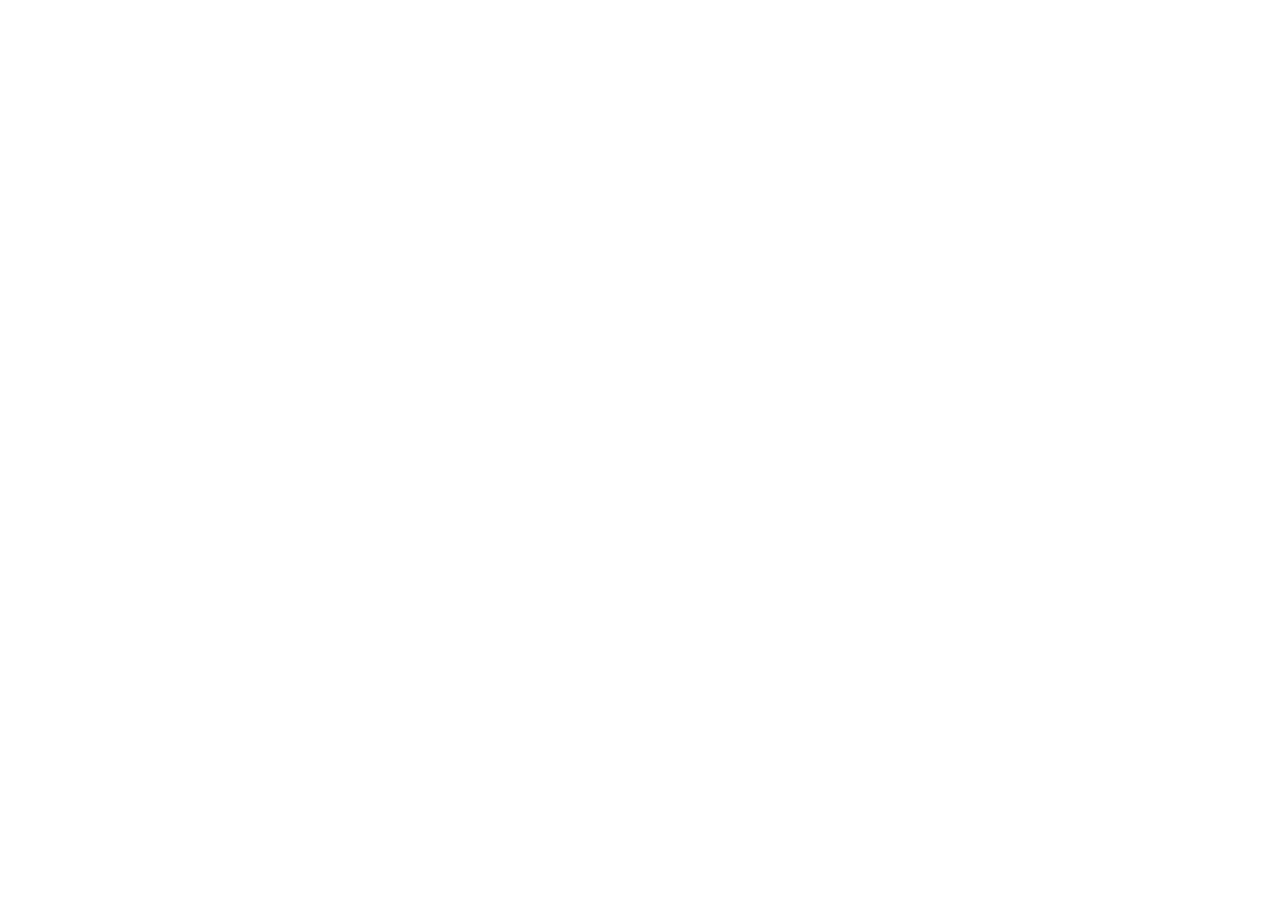
==== template/index.html @ ab95d5c9 "created folder structute" ====
<!DOCTYPE html>
<html lang="en">
<head>
    <meta charset="UTF-8">
    <meta name="viewport" content="width=device-width, initial-scale=1.0">
    <title>Tic Tac Toe</title>
    <link rel="stylesheet" href="/static/style.css">
    <script src="/static/script.js"></script>
</head>
<body>
    
</body>
</html>
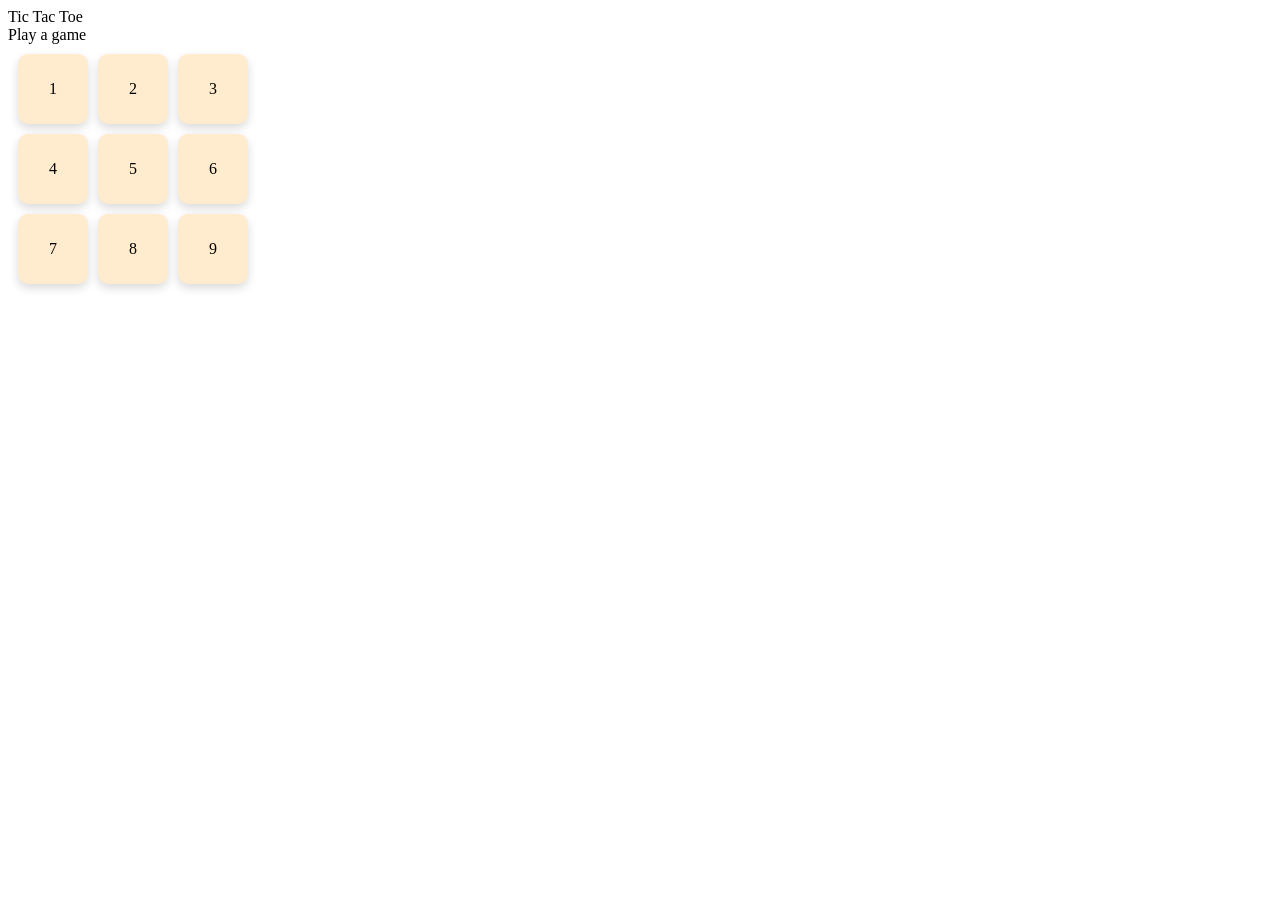
==== commit 1b8b492d: "add more code" ====
--- a/template/index.html
+++ b/template/index.html
@@ -4,10 +4,33 @@
     <meta charset="UTF-8">
     <meta name="viewport" content="width=device-width, initial-scale=1.0">
     <title>Tic Tac Toe</title>
+    <link rel="icon" href="/static/images/tic-tac-toe.png" type="image/png">
     <link rel="stylesheet" href="/static/style.css">
     <script src="/static/script.js"></script>
 </head>
 <body>
-    
+    <header>Tic Tac Toe</header>
+    <section>
+        <div>
+            Play a game
+            <table class = "board">
+                <tr>
+                    <td id = '1'>1</td>
+                    <td id = '2'>2</td>
+                    <td id = '3'>3</td>
+                </tr>
+                <tr>
+                    <td id = '4'>4</td>
+                    <td id = '5'>5</td>
+                    <td id = '6'>6</td>
+                </tr>
+                <tr>
+                    <td id = '7'>7</td>
+                    <td id = '8'>8</td>
+                    <td id = '9'>9</td>
+                </tr>
+            </table>
+        </div>
+    </section>
 </body>
 </html>
--- a/static/style.css
+++ b/static/style.css
@@ -0,0 +1,20 @@
+body{
+    /* background-color: #1E2D38 ; */
+}
+
+.board{
+    border-collapse: separate;
+    border-spacing: 10px;
+}
+
+td{
+    background-color: blanchedalmond;
+    padding: 10px;
+    border:  white;
+    height: 50px;
+    width: 50px;
+    border-radius: 10px;
+    align-items: center;
+    text-align: center;
+    box-shadow: 0px 4px 10px rgba(0, 0, 0, 0.15);
+}
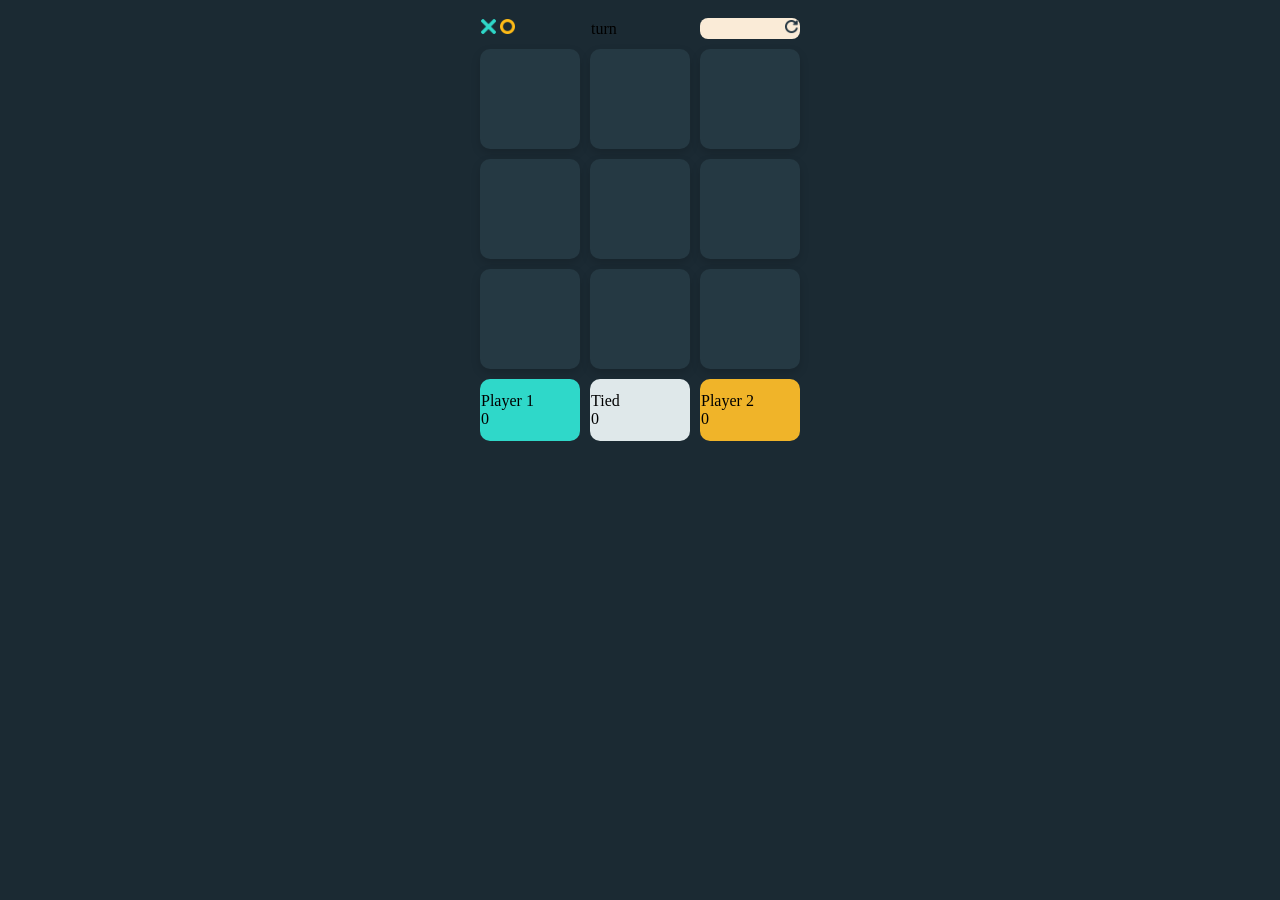
==== commit e73012c4: "add styling" ====
--- a/template/index.html
+++ b/template/index.html
@@ -9,25 +9,48 @@
     <script src="/static/script.js"></script>
 </head>
 <body>
-    <header>Tic Tac Toe</header>
+    <!-- <header>Tic Tac Toe</header> -->
     <section>
         <div>
-            Play a game
             <table class = "board">
                 <tr>
-                    <td id = '1'>1</td>
-                    <td id = '2'>2</td>
-                    <td id = '3'>3</td>
+                    <td>
+                        <img class="top-logo" src="/static/images/cross.png" alt="">
+                        <img class="top-logo" src="/static/images/circle.png" alt="">
+                    </td>
+                    <td>turn</td>
+                    <td style="background-color: antiquewhite; border-radius: 8px; text-align: right; width: 15px;">
+                        <img class="refresh-icon" src="/static/images/refresh-arrow.png" alt="">
+                    </td>
                 </tr>
                 <tr>
-                    <td id = '4'>4</td>
-                    <td id = '5'>5</td>
-                    <td id = '6'>6</td>
+                    <td class = 'block'></td>
+                    <td class = 'block'></td>
+                    <td class = 'block'></td>
                 </tr>
                 <tr>
-                    <td id = '7'>7</td>
-                    <td id = '8'>8</td>
-                    <td id = '9'>9</td>
+                    <td class = 'block'></td>
+                    <td class = 'block'></td>
+                    <td class = 'block'></td>
+                </tr>
+                <tr>
+                    <td class = 'block'></td>
+                    <td class = 'block'></td>
+                    <td class = 'block'></td>
+                </tr>
+                <tr>
+                    <td class="score-card-x">
+                        <div>Player 1</div>
+                        <div>0</div>
+                    </td>
+                    <td class="score-card-ties">
+                        <div>Tied</div>
+                        <div>0</div>
+                    </td>
+                    <td class="score-card-o">
+                        <div>Player 2</div>
+                        <div>0</div>
+                    </td>
                 </tr>
             </table>
         </div>
--- a/static/style.css
+++ b/static/style.css
@@ -1,20 +1,58 @@
 body{
-    /* background-color: #1E2D38 ; */
+    background-color: #1b2a33 ;
+    display: flex;
+    align-items: center;
+    justify-content: center;
 }
 
 .board{
     border-collapse: separate;
     border-spacing: 10px;
+    /* display: flex; */
+    /* justify-content: center; */
+    /* align-items: center; */
 }
-
-td{
-    background-color: blanchedalmond;
+.top-logo{
+    height: 15px;
+}
+.block{
+    background-color: #253943;
     padding: 10px;
     border:  white;
-    height: 50px;
-    width: 50px;
+    height: 80px;
+    width: 80px;
     border-radius: 10px;
     align-items: center;
     text-align: center;
     box-shadow: 0px 4px 10px rgba(0, 0, 0, 0.15);
 }
+
+.block:hover{
+    background-color: #304551;
+}
+
+.refresh-icon{
+    height: 15px;
+    justify-content: right;
+}
+
+.score-card-x{
+    background-color: #2fd8c9;
+    height: 50px;
+    width: 80px;
+    border-radius: 10px;
+}
+
+.score-card-ties{
+    background-color: #dfe8ea;
+    height: 60px;
+    width: 80px;
+    border-radius: 10px;
+}
+
+.score-card-o{
+    background-color: #f0b429;
+    height: 60px;
+    width: 80px;
+    border-radius: 10px;
+}
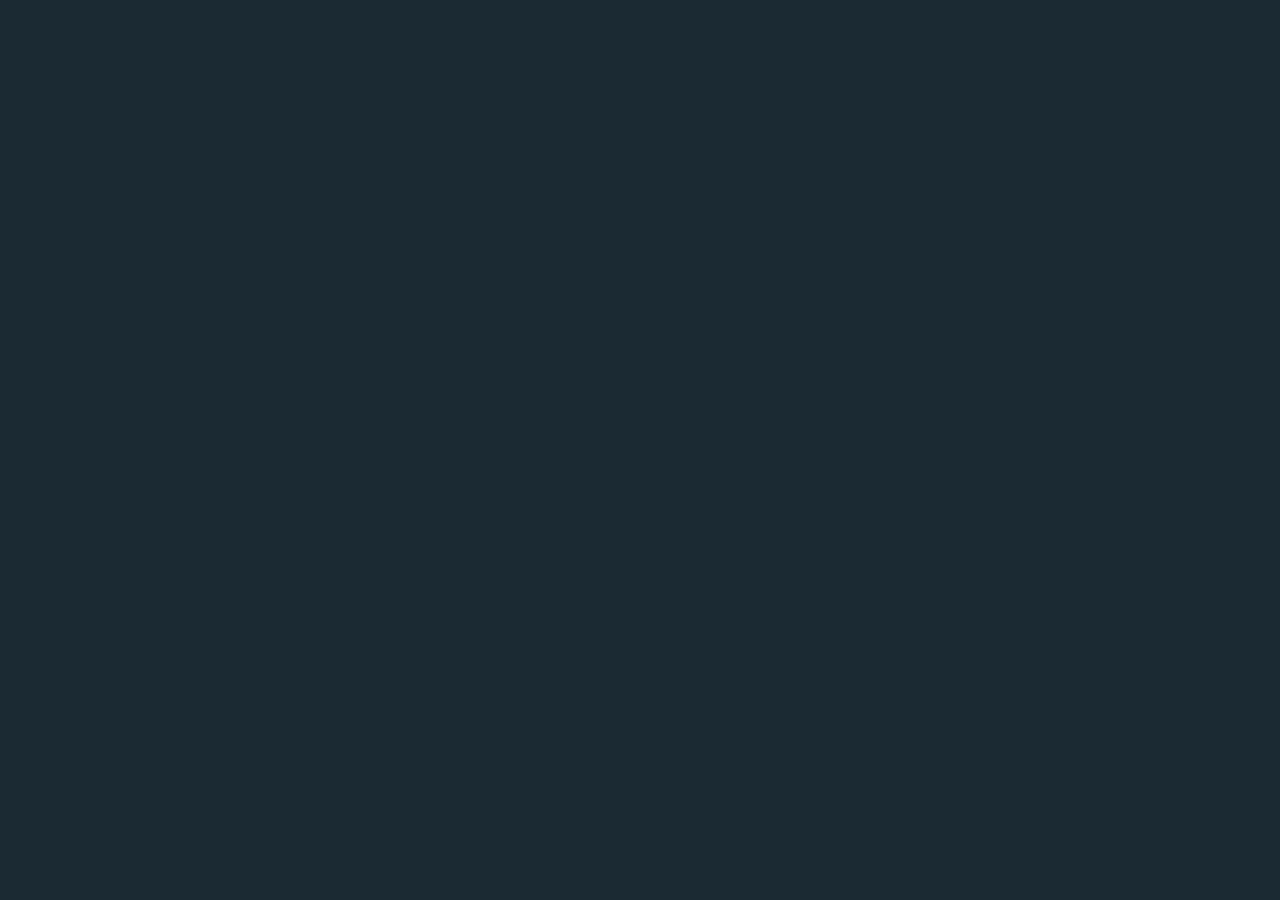
==== commit df849bd9: "restart with different approach" ====
--- a/template/index.html
+++ b/template/index.html
@@ -9,51 +9,6 @@
     <script src="/static/script.js"></script>
 </head>
 <body>
-    <!-- <header>Tic Tac Toe</header> -->
-    <section>
-        <div>
-            <table class = "board">
-                <tr>
-                    <td>
-                        <img class="top-logo" src="/static/images/cross.png" alt="">
-                        <img class="top-logo" src="/static/images/circle.png" alt="">
-                    </td>
-                    <td>turn</td>
-                    <td style="background-color: antiquewhite; border-radius: 8px; text-align: right; width: 15px;">
-                        <img class="refresh-icon" src="/static/images/refresh-arrow.png" alt="">
-                    </td>
-                </tr>
-                <tr>
-                    <td class = 'block'></td>
-                    <td class = 'block'></td>
-                    <td class = 'block'></td>
-                </tr>
-                <tr>
-                    <td class = 'block'></td>
-                    <td class = 'block'></td>
-                    <td class = 'block'></td>
-                </tr>
-                <tr>
-                    <td class = 'block'></td>
-                    <td class = 'block'></td>
-                    <td class = 'block'></td>
-                </tr>
-                <tr>
-                    <td class="score-card-x">
-                        <div>Player 1</div>
-                        <div>0</div>
-                    </td>
-                    <td class="score-card-ties">
-                        <div>Tied</div>
-                        <div>0</div>
-                    </td>
-                    <td class="score-card-o">
-                        <div>Player 2</div>
-                        <div>0</div>
-                    </td>
-                </tr>
-            </table>
-        </div>
-    </section>
+    
 </body>
 </html>
--- a/static/style.css
+++ b/static/style.css
@@ -3,56 +3,4 @@
     display: flex;
     align-items: center;
     justify-content: center;
-}
-
-.board{
-    border-collapse: separate;
-    border-spacing: 10px;
-    /* display: flex; */
-    /* justify-content: center; */
-    /* align-items: center; */
-}
-.top-logo{
-    height: 15px;
-}
-.block{
-    background-color: #253943;
-    padding: 10px;
-    border:  white;
-    height: 80px;
-    width: 80px;
-    border-radius: 10px;
-    align-items: center;
-    text-align: center;
-    box-shadow: 0px 4px 10px rgba(0, 0, 0, 0.15);
-}
-
-.block:hover{
-    background-color: #304551;
-}
-
-.refresh-icon{
-    height: 15px;
-    justify-content: right;
-}
-
-.score-card-x{
-    background-color: #2fd8c9;
-    height: 50px;
-    width: 80px;
-    border-radius: 10px;
-}
-
-.score-card-ties{
-    background-color: #dfe8ea;
-    height: 60px;
-    width: 80px;
-    border-radius: 10px;
-}
-
-.score-card-o{
-    background-color: #f0b429;
-    height: 60px;
-    width: 80px;
-    border-radius: 10px;
 }
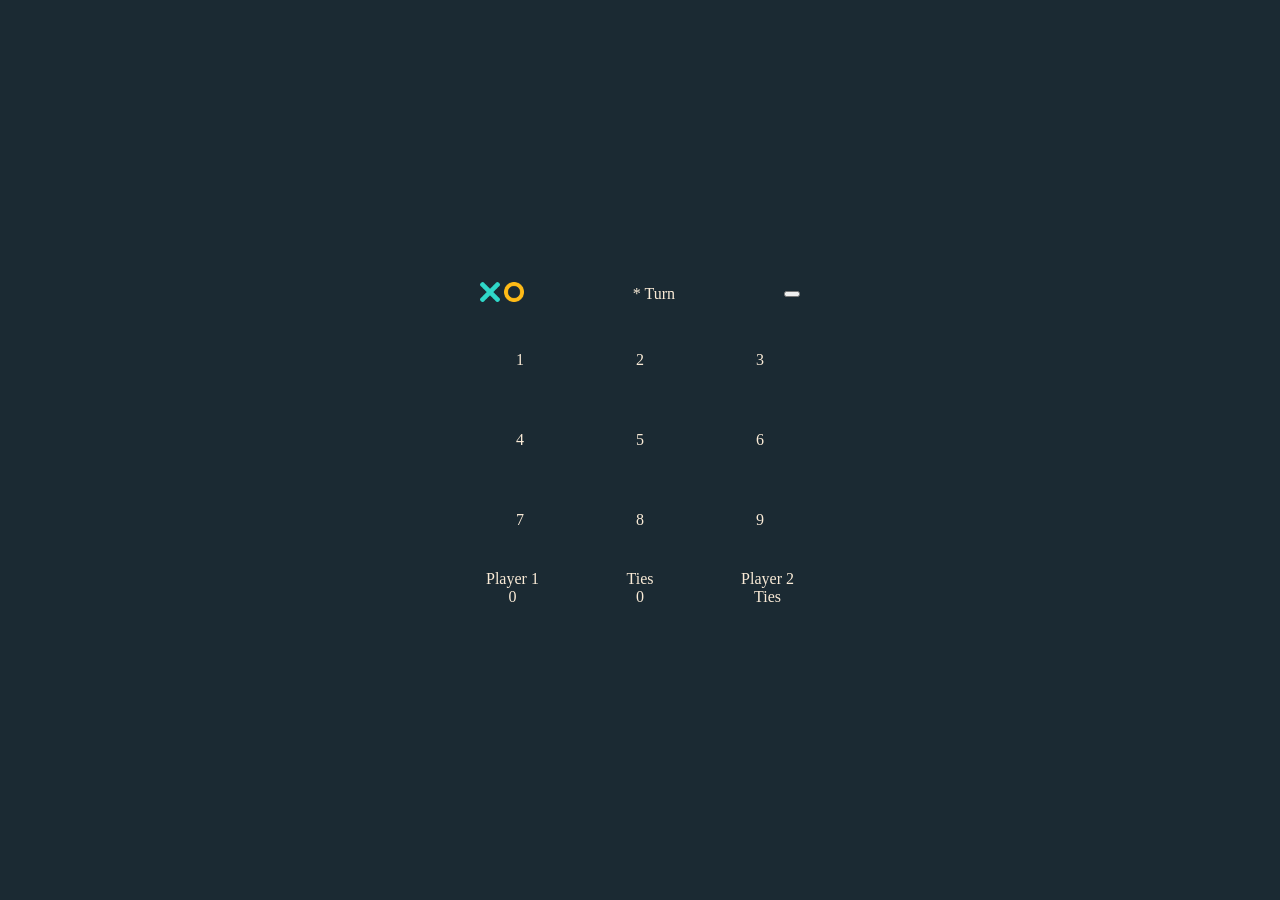
==== commit c3563f69: "add structure" ====
--- a/template/index.html
+++ b/template/index.html
@@ -9,6 +9,51 @@
     <script src="/static/script.js"></script>
 </head>
 <body>
-    
+    <div class="game">
+        <div  class="score_logo">
+            <div>
+                <img class="logo" src="/static/images/cross.png" alt="">
+                <img class="logo" src="/static/images/circle.png" alt="">
+            </div>
+            <div>
+                <span>*</span>
+                <span>Turn</span>
+            </div>
+            <button></button>
+        </div>
+
+        <div class="board"> 
+            <div class="row">
+                <div class="cell">1</div>
+                <div class="cell">2</div>
+                <div class="cell">3</div>
+            </div>
+            <div class="row">
+                <div class="cell">4</div>
+                <div class="cell">5</div>
+                <div class="cell">6</div>
+            </div>
+            <div class="row">
+                <div class="cell">7</div>
+                <div class="cell">8</div>
+                <div class="cell">9</div>
+            </div>
+        </div>
+
+        <div class="scoreboard">
+            <div>
+                <div>Player 1</div>
+                <div>0</div>
+            </div>
+            <div>
+                <div>Ties</div>
+                <div>0</div>
+            </div>
+            <div>
+                <div>Player 2</div>
+                <div>Ties</div>
+            </div>
+        </div>
+    </div>
 </body>
 </html>
--- a/static/style.css
+++ b/static/style.css
@@ -1,6 +1,63 @@
 body{
     background-color: #1b2a33 ;
+    color: antiquewhite;
+    display: flex;
+    min-height: 100vh;
+    margin: 0;
+    justify-content:center;
+    align-items: center;
+}
+
+div{
+    border-color: bisque;
+}
+.game{
+    width: 320px;
+    padding: 24px 0;
+}
+
+.score_logo{
+    display: flex;
+    align-items: center;
+    justify-content: space-between;
+    margin-bottom: 14px;
+}
+
+.logo{
+    height: 20px;
+}
+
+.board{
+    display: flex;
+    align-items: center;
+    flex-direction: column;
+    justify-content: space-between;
+}
+
+.row{
+    width: 320px;
+    display: flex;
+    align-items: center;
+    justify-content: space-between;
+}
+
+.cell{
+    height: 80px;
+    width: 80px;
     display: flex;
     align-items: center;
     justify-content: center;
+}
+
+.scoreboard{
+    display: flex;
+    align-items: center;
+    justify-content: space-between;
+    border-radius: 12px;
+    padding: 10px 6px 12px;
+    text-align: center;
+}
+
+.board,.scoreboard{
+    display: flex;
 }
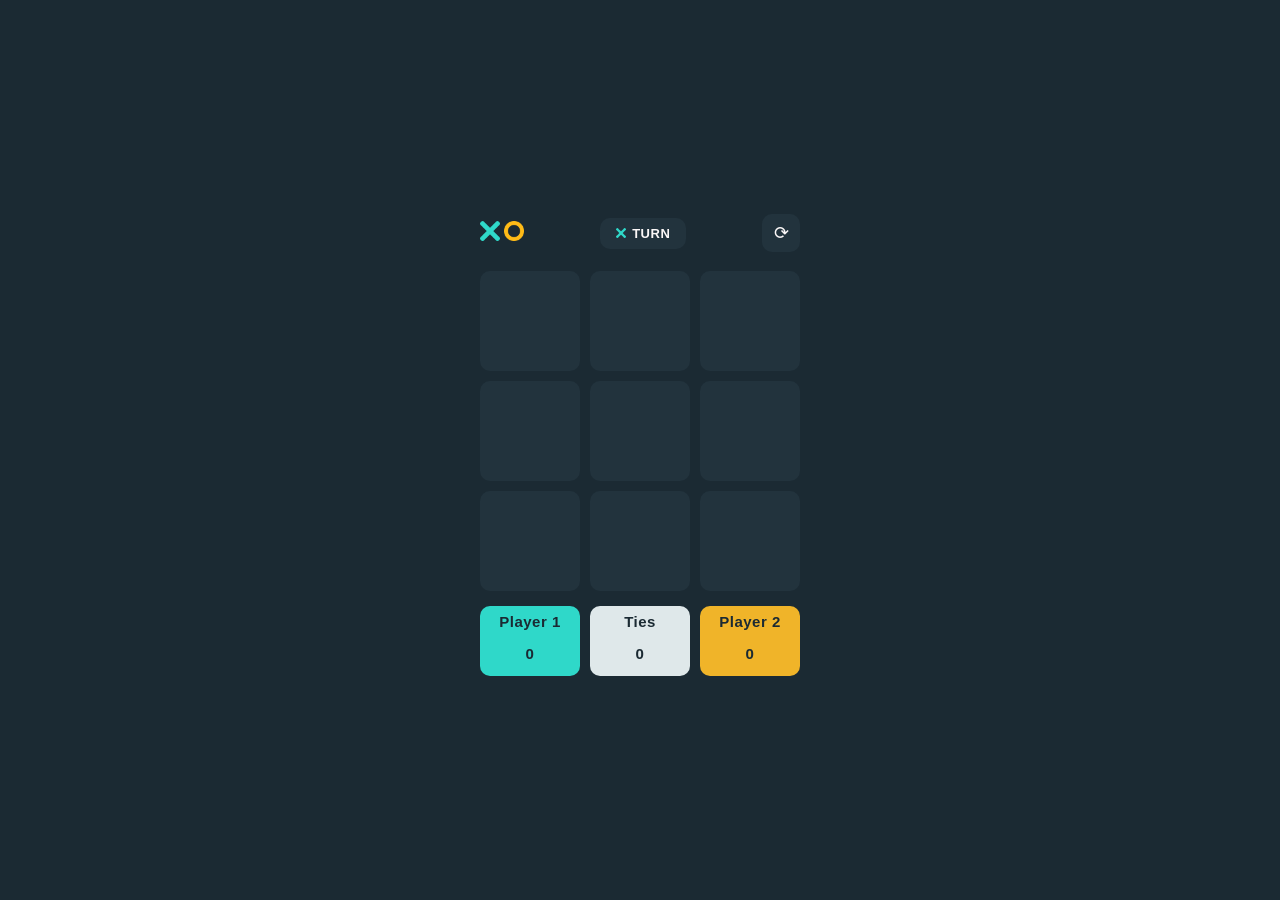
==== commit e262b3af: "Ui completed" ====
--- a/template/index.html
+++ b/template/index.html
@@ -11,47 +11,49 @@
 <body>
     <div class="game">
         <div  class="score_logo">
-            <div>
+            <div class="legend">
                 <img class="logo" src="/static/images/cross.png" alt="">
                 <img class="logo" src="/static/images/circle.png" alt="">
             </div>
-            <div>
-                <span>*</span>
-                <span>Turn</span>
+            <div class="turn_indicator">
+                <span class="">
+                    <img class="turn_sign" src="/static/images/cross.png" alt="">
+                </span>
+                <span class="turn">TURN</span>
             </div>
-            <button></button>
+            <button class="reset_button">⟳</button>
         </div>
 
         <div class="board"> 
             <div class="row">
-                <div class="cell">1</div>
-                <div class="cell">2</div>
-                <div class="cell">3</div>
+                <div class="cell"></div>
+                <div class="cell"></div>
+                <div class="cell"></div>
             </div>
             <div class="row">
-                <div class="cell">4</div>
-                <div class="cell">5</div>
-                <div class="cell">6</div>
+                <div class="cell"></div>
+                <div class="cell"></div>
+                <div class="cell"></div>
             </div>
             <div class="row">
-                <div class="cell">7</div>
-                <div class="cell">8</div>
-                <div class="cell">9</div>
+                <div class="cell"></div>
+                <div class="cell"></div>
+                <div class="cell"></div>
             </div>
         </div>
 
         <div class="scoreboard">
-            <div>
+            <div class="scorecard_x">
                 <div>Player 1</div>
                 <div>0</div>
             </div>
-            <div>
+            <div class="scorecard_tie">
                 <div>Ties</div>
                 <div>0</div>
             </div>
-            <div>
+            <div class="scorecard_o">
                 <div>Player 2</div>
-                <div>Ties</div>
+                <div>0</div>
             </div>
         </div>
     </div>
--- a/static/style.css
+++ b/static/style.css
@@ -1,16 +1,13 @@
 body{
     background-color: #1b2a33 ;
-    color: antiquewhite;
     display: flex;
     min-height: 100vh;
     margin: 0;
     justify-content:center;
     align-items: center;
+    font-family: -apple-system, BlinkMacSystemFont, "Segoe UI", Roboto, Helvetica, Arial, sans-serif;
 }
 
-div{
-    border-color: bisque;
-}
 .game{
     width: 320px;
     padding: 24px 0;
@@ -21,10 +18,42 @@
     align-items: center;
     justify-content: space-between;
     margin-bottom: 14px;
+
 }
 
+.turn_indicator{
+    display: flex;
+    align-items: center;
+    gap: 6px;
+    background: #22333d;
+    color: rgb(252, 248, 248);
+    padding: 8px 16px;
+    border-radius: 10px;
+    font-weight: 700;
+    font-size: 13px;
+    letter-spacing: 0.5px;
+}
+
+.reset_button{
+    background: #22333d;
+    border: none;
+    color: rgb(252, 248, 248);
+    width: 38px;
+    height: 38px;
+    border-radius: 10px;
+    font-size: 18px;
+    cursor: pointer;
+    display: flex;
+    align-items: center;
+    justify-content: center;
+}
 .logo{
     height: 20px;
+}
+
+.turn_sign{
+    width: 10px;
+    height: 10px;
 }
 
 .board{
@@ -39,14 +68,18 @@
     display: flex;
     align-items: center;
     justify-content: space-between;
+    margin: 5px 0px ;
 }
 
 .cell{
-    height: 80px;
-    width: 80px;
+    height: 100px;
+    width: 100px;
     display: flex;
     align-items: center;
     justify-content: center;
+    background-color: #22333d;;
+    border-radius: 10px;
+    cursor: pointer;
 }
 
 .scoreboard{
@@ -54,10 +87,42 @@
     align-items: center;
     justify-content: space-between;
     border-radius: 12px;
-    padding: 10px 6px 12px;
     text-align: center;
+    margin: 10px 0px;
 }
 
-.board,.scoreboard{
-    display: flex;
+.scorecard_x{
+    background-color: #2fd8c9;
+    height: 70px;
+    width: 100px;
+    color : #1b2a33;
+    border-radius: 10px;
+    letter-spacing: 0.5px;
+    line-height: 32px;
+    font-size: 15px;
+    font-weight: 700;
+}
+
+.scorecard_tie{
+    background-color: #dfe8ea;
+    height: 70px;
+    width: 100px;
+    color : #1b2a33;
+    border-radius: 10px;
+    letter-spacing: 0.5px;
+    line-height: 32px;
+    font-size: 15px;
+    font-weight: 700;
+}
+
+.scorecard_o{
+    background-color: #f0b429;
+    height: 70px;
+    width: 100px;
+    color : #1b2a33;
+    border-radius: 10px;
+    letter-spacing: 0.5px;
+    line-height: 32px;
+    font-size: 15px;
+    font-weight: 700;
 }
